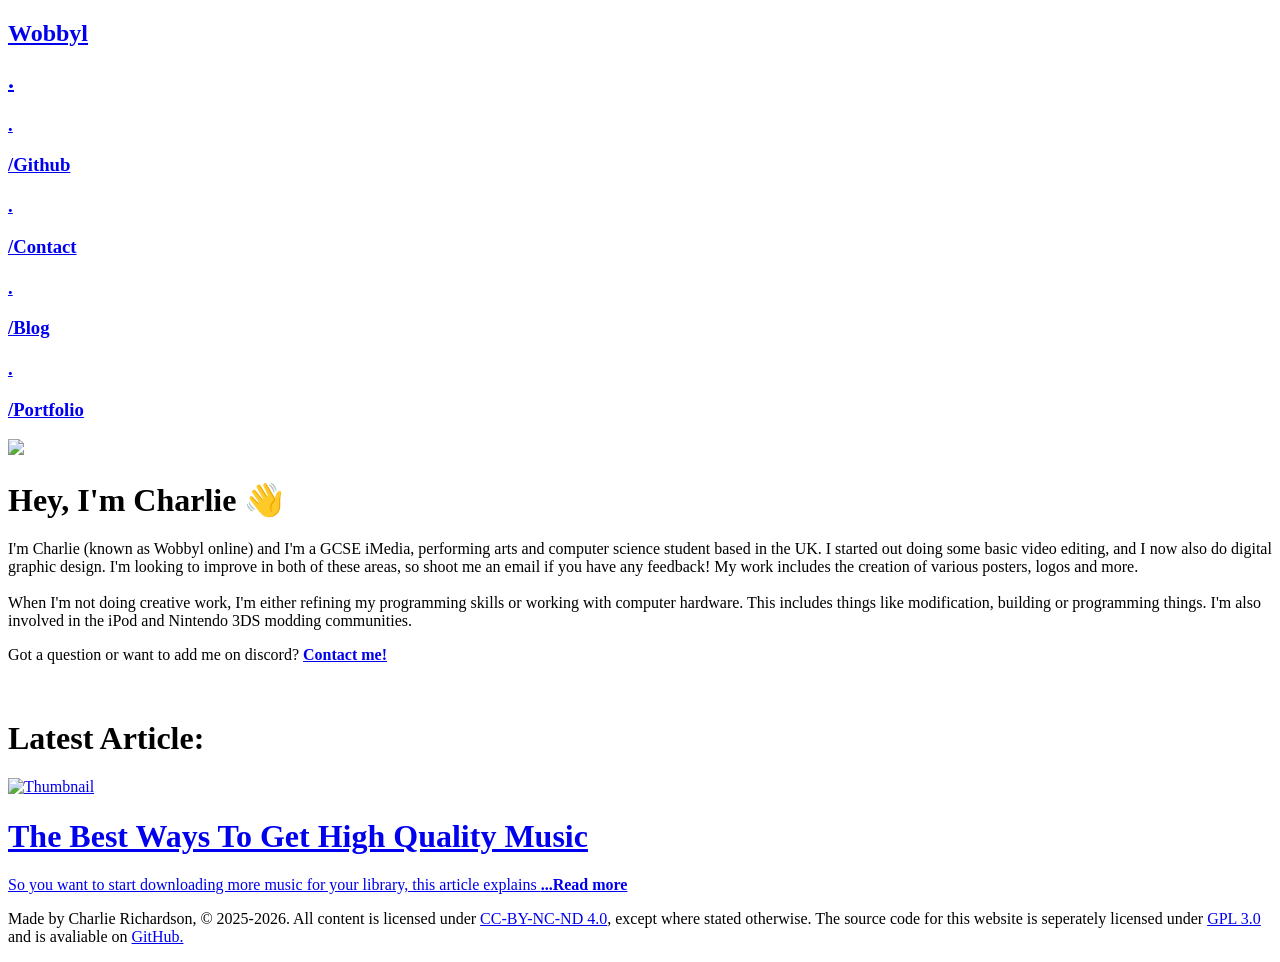
==== index.html @ a1715677 "upadted bio" ====
<!DOCTYPE html>
<head>
    <link rel="stylesheet" href="style.css">
    <link rel="icon" href="icon.png" type="image/png">
    <meta name="viewport" content="width=device-width, initial-scale=1.0"> 
    <style>
    @import url('https://fonts.googleapis.com/css2?family=DM+Serif+Display:ital@0;1&family=Space+Mono:ital,wght@0,400;0,700;1,400;1,700&display=swap');
    </style>
    <style>
    @import url('https://fonts.googleapis.com/css2?family=Jost:ital,wght@0,100..900;1,100..900&display=swap');
    </style>
    <title>Wobbyl</title>
</head>

<body>
    <div class="content">
        <div class="top">           <!--Top Bar & Links-->
            <a id="istlink" href="index.html"><h2>Wobbyl</h2><h2 id="period-h2">.</h2></a>
            <a id="toplink" href="https://github.com/Wobbyl" target="_blank"><h3 id="period-h2">.</h3><h3>/Github</h3></a>
            <a id="toplink" href="contact.html"><h3 id="period-h2">.</h3><h3>/Contact</h3></a>
            <a id="toplink" href="blog.html"><h3 id="period-h2">.</h3><h3>/Blog</h3></a>
            <a id="toplink" href="portfolio.html"><h3 id="period-h2">.</h3><h3>/Portfolio</h3></a>
            <a id="toplink" href="https://linktr.ee/ist.media" target="_blank"><img id="linktree" src="Assets/linktree.png"></a>
        </div>
        <div class="main">          <!--Main Content-->
            <h1>Hey, I'm Charlie 👋</h1>
            <p>I'm Charlie (known as Wobbyl online) and I'm a GCSE iMedia, performing arts and computer science student based in the UK. I started out doing some basic video editing, and
                I now also do digital graphic design. I'm looking to improve in both of these areas, so shoot me an email if you have any feedback! My work includes
                the creation of various posters, logos and more.
                <br><br>
                When I'm not doing creative work, I'm either refining my programming skills or working with computer hardware. This includes things like modification,
                building or programming things. I'm also involved in the iPod and Nintendo 3DS modding communities.
            </p>
            <p>Got a question or want to add me on discord? <a style="font-weight: 600;" href="contact.html">Contact me!</a></p>
            <br>
            <h1>Latest Article:</h1>
        </div>

        <a href="Blog Pages/19-06-2025-the-best-ways-to-download-music.html" class="blogbox">
            <img src="Blog Images/19-06-2025-downloading-music/thumb.png" alt="Thumbnail">
            <h1>The Best Ways To Get High Quality Music</h1>
            <p>So you want to start downloading more music for your library, this article explains    <b>...Read more</b></p>
        </a>
    </div>


</body>

<footer class="bottom" id="long">
    
    <div>
         <p class="postinfo" id="bottombar">Made by Charlie Richardson, © 2025-2026. All content is licensed under <a id="bottombar" href="https://creativecommons.org/licenses/by-nc-nd/4.0/deed.en" target="_blank">CC-BY-NC-ND 4.0</a>, except where stated otherwise. The source code for this website is seperately licensed under <a id="bottombar" href="https://www.gnu.org/licenses/gpl-3.0.en.html" target="_blank">GPL 3.0</a> and is avaliable on <a id="bottombar" href="https://github.com/Wobbyl/wobbyl.github.io" target="_blank">GitHub.</a></p>
    </div>

</footer>
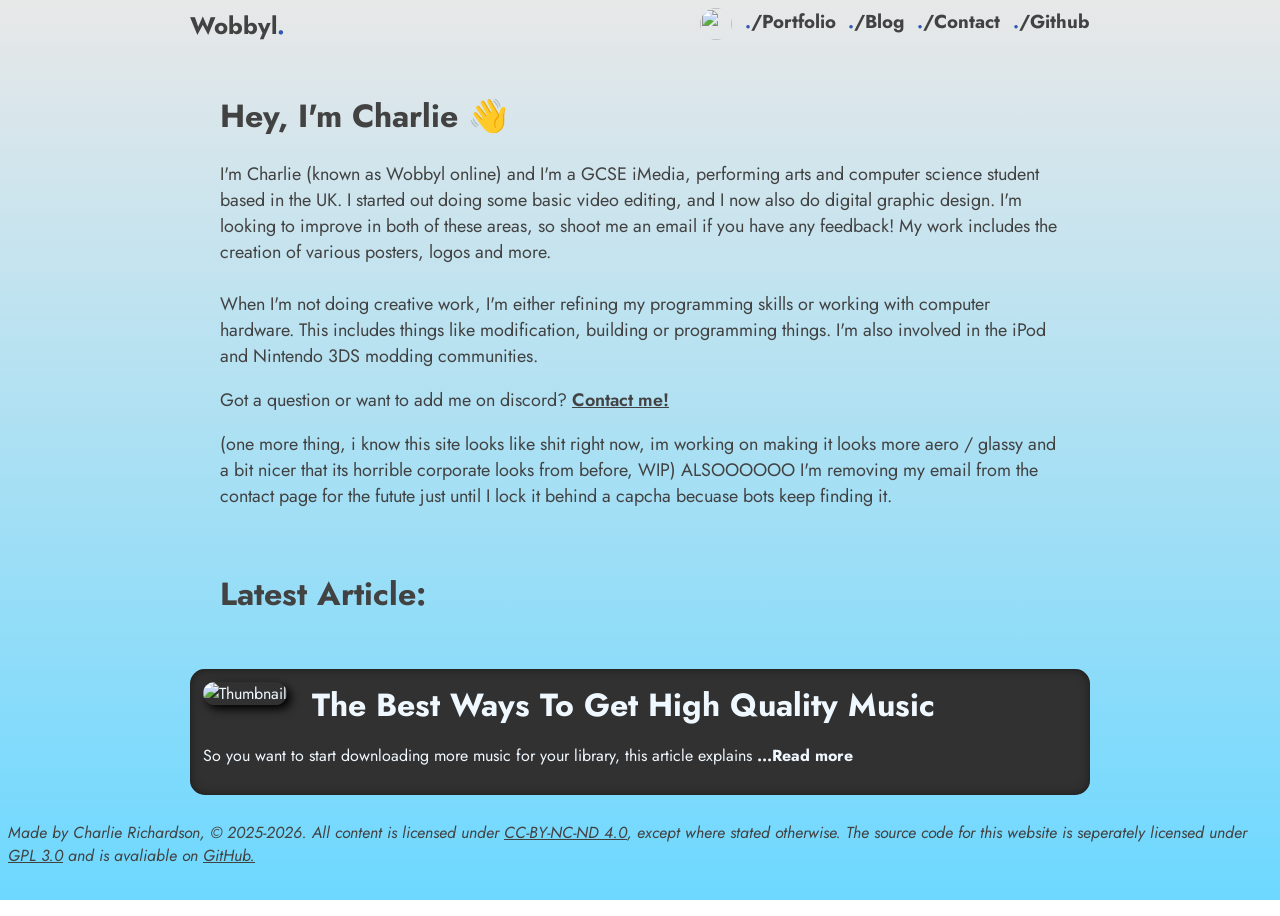
==== commit e611e512: "Big technical changes coming soon" ====
--- a/index.html
+++ b/index.html
@@ -1,7 +1,7 @@
 <!DOCTYPE html>
 <head>
     <link rel="stylesheet" href="style.css">
-    <link rel="icon" href="icon.png" type="image/png">
+    <link rel="icon" href="/Assets/icon.png" type="image/png">
     <meta name="viewport" content="width=device-width, initial-scale=1.0"> 
     <style>
     @import url('https://fonts.googleapis.com/css2?family=DM+Serif+Display:ital@0;1&family=Space+Mono:ital,wght@0,400;0,700;1,400;1,700&display=swap');
@@ -32,24 +32,23 @@
                 building or programming things. I'm also involved in the iPod and Nintendo 3DS modding communities.
             </p>
             <p>Got a question or want to add me on discord? <a style="font-weight: 600;" href="contact.html">Contact me!</a></p>
+            <p>(one more thing, i know this site looks like shit right now, im working on making it looks more aero / glassy and a bit nicer that its horrible corporate looks from before, WIP) ALSOOOOOO I'm removing my email from the contact page for the futute just until I lock it behind a capcha becuase bots keep finding it.</p>
             <br>
             <h1>Latest Article:</h1>
         </div>
 
         <a href="Blog Pages/19-06-2025-the-best-ways-to-download-music.html" class="blogbox">
-            <img src="Blog Images/19-06-2025-downloading-music/thumb.png" alt="Thumbnail">
+            <img src="Blog Images/19-06-2025-downloading-music/thumb.webp" alt="Thumbnail">
             <h1>The Best Ways To Get High Quality Music</h1>
             <p>So you want to start downloading more music for your library, this article explains    <b>...Read more</b></p>
         </a>
     </div>
-
-
 </body>
 
-<footer class="bottom" id="long">
+<footer id="bottombar"> <!--Footer Bar-->
     
     <div>
-         <p class="postinfo" id="bottombar">Made by Charlie Richardson, © 2025-2026. All content is licensed under <a id="bottombar" href="https://creativecommons.org/licenses/by-nc-nd/4.0/deed.en" target="_blank">CC-BY-NC-ND 4.0</a>, except where stated otherwise. The source code for this website is seperately licensed under <a id="bottombar" href="https://www.gnu.org/licenses/gpl-3.0.en.html" target="_blank">GPL 3.0</a> and is avaliable on <a id="bottombar" href="https://github.com/Wobbyl/wobbyl.github.io" target="_blank">GitHub.</a></p>
+         <p id="long">Made by Charlie Richardson, © 2025-2026. All content is licensed under <a id="bottombar" href="https://creativecommons.org/licenses/by-nc-nd/4.0/deed.en" target="_blank">CC-BY-NC-ND 4.0</a>, except where stated otherwise. The source code for this website is seperately licensed under <a id="bottombar" href="https://www.gnu.org/licenses/gpl-3.0.en.html" target="_blank">GPL 3.0</a> and is avaliable on <a id="bottombar" href="https://github.com/Wobbyl/wobbyl.github.io" target="_blank">GitHub.</a></p>
     </div>
 
 </footer>
--- a/style.css
+++ b/style.css
@@ -0,0 +1,320 @@
+/* Fonts */
+
+.space-mono-regular {
+  font-family: "Space Mono", monospace;
+  font-weight: 400;
+  font-style: normal;
+}
+
+.space-mono-bold {
+  font-family: "Space Mono", monospace;
+  font-weight: 700;
+  font-style: normal;
+}
+
+.space-mono-regular-italic {
+  font-family: "Space Mono", monospace;
+  font-weight: 400;
+  font-style: italic;
+}
+
+.space-mono-bold-italic {
+  font-family: "Space Mono", monospace;
+  font-weight: 700;
+  font-style: italic;
+}
+
+
+.jost-uniquifier {
+  font-family: "Jost", sans-serif;
+  font-optical-sizing: auto;
+  font-weight: 400;
+  font-style: normal;
+}
+
+/* Body & All Content */
+
+body {
+    background-image: linear-gradient(to bottom, #E8E8E8, #6DD8FF);
+    background-attachment: fixed;
+    background-size: cover;
+    min-height: 100vh;
+}
+
+.content {
+    max-width: 900px;
+    margin-left: auto;
+    margin-right: auto;
+    display: block;
+}
+
+/* Float in Animation */
+
+@keyframes FloatIn {
+  0% {
+    transform: translateY(5%);
+    opacity: 0%;
+  }
+  100% {
+    transform: translateY(0);
+    opacity: 100%;
+  }
+}
+
+.main {  
+  animation: 0.5s ease-out 0s 1 FloatIn;
+  
+  padding: 30px;
+}
+
+.blogbox {
+  animation: 0.5s ease-out 0s 1 FloatIn;
+  
+  padding: 30px;
+}
+
+.portfolio {
+  animation: 0.5s ease-out 0s 1 FloatIn;
+  
+  padding: 30px;
+}
+
+
+/* Top Bar (Links & Header) */
+
+.top h2 {
+    font-family: "Jost";
+    color: rgb(66, 66, 66);
+    display: inline;
+}
+
+.top h3 {
+    font-family: "Jost";
+    color: rgb(66, 66, 66);
+    display: inline;
+}
+
+
+#toplink {
+    text-decoration: none;
+    font-family: "Jost";
+    color: rgb(66, 66, 66);
+    display: inline;
+    padding-left: 1vw;
+    float: right;
+}
+
+#toplink:hover{
+    text-decoration-color: rgb(27, 27, 27);
+    text-decoration: underline;
+}
+
+#istlink {
+    text-decoration: none;
+    font-family: "Jost";
+    color: rgb(66, 66, 66);
+    display: inline;
+    float: left;
+}
+
+#istlink:hover{
+    text-decoration-color: rgb(27, 27, 27);
+    text-decoration: underline;
+}
+
+#linktree {
+    border-radius: 100%;
+    display: inline;
+    width: 2em;
+    height: 2em;
+    float: right;
+}
+
+/* Full Stops */
+
+#period {
+    color: rgb(51, 87, 182);
+}
+
+#period-h2 {
+    color: rgb(51, 87, 182);
+    display: inline;
+}
+
+#period-h1 {
+    color: rgb(51, 87, 182);
+    display: inline;
+}
+
+/* Main Contect */
+
+.main {
+    padding-top: 5vw;
+    color: rgb(66, 66, 66);
+    font-family: "Jost";
+}
+
+.main a {
+    color: rgb(66, 66, 66);
+    text-decoration: underline;
+}
+
+.main a:hover {
+    text-decoration: underline;
+}
+
+.main p {
+    font-size: 18px;
+}
+
+/* Blog Link Box */
+
+.blogbox img {
+  max-width: 35%;
+  max-height: 35%;
+  border-radius: 15px;
+  display: block;
+  float: left;
+  margin-right: 2vw;
+  box-shadow: 4px 4px 10px rgb(0, 0, 0);
+}
+
+.blogbox {
+  background-color: rgb(49, 49, 49);
+  padding: 1vw;
+  color: aliceblue;
+  font-family: "Jost";
+  border-radius: 15px;
+  box-shadow: inset 0 0 10px rgb(27, 27, 27);
+  height: 100%;
+  margin-bottom: 2vw;
+  display: block;
+  text-decoration: none;
+}
+
+.blogbox h1 {
+  display: table-cell;
+  vertical-align: top;
+}
+
+.blogbox:hover {
+  background-color: rgb(65, 65, 65);
+  border-radius: 15px;
+  box-shadow: inset 0 0 10px #656565;
+}
+
+/* Blog Styling */
+
+.postinfo {
+  color: rgb(66, 66, 66);
+  font-style: italic;
+}
+
+.blogtopimage {
+  max-width: 100%;
+  border-radius: 15px;
+  box-shadow: 4px 4px 10px rgb(0, 0, 0);
+}
+
+.blogimagesmall {
+  max-width: 50%;
+  border-radius: 15px;
+  margin: auto;
+  display: block;
+  box-shadow: 4px 4px 10px rgb(0, 0, 0);
+}
+
+/* Bottom Bar / Footer */
+
+.bottom {
+  font-family: "Jost";
+  overflow: hidden;
+  bottom: 0;
+  width: 100%;
+  background-color: rgb(27, 27, 27);
+  padding: 0;
+  margin: 0;
+  position: fixed;
+  left: 0;
+  bottom: 0;
+}
+
+.long {
+  font-family: "Jost";
+  overflow: hidden;
+  bottom: 0;
+  width: 100%;
+  background-color: rgb(27, 27, 27);
+  padding: 0;
+  margin: 0;
+  position: fixed;
+  left: 0;
+  bottom: 0;
+  max-width: 100vh;
+}
+
+#bottombar {
+  font-family: "Jost";
+  color: rgb(66, 66, 66);
+  font-style: italic;
+}
+
+#bottombar a {
+  text-decoration: underline;
+  color: rgb(66, 66, 66);
+  padding: 0px;
+}
+
+#bottombar a:hover {
+  text-decoration: none;
+  color: rgb(66, 66, 66);
+  padding: 0px;
+}
+
+#bottombar a:active {
+  text-decoration: underline;
+  color: rgb(66, 66, 66);
+  padding: 0px;
+}
+
+#bottombar a:visited {
+  text-decoration: underline;
+  color: rgb(66, 66, 66);
+  padding: 0px;
+}
+
+/* Portfolio Items */
+
+.portfolio {
+  background-color: rgb(49, 49, 49);
+  padding: 1vw;
+  color: aliceblue;
+  font-family: "Jost";
+  border-radius: 15px;
+  box-shadow: inset 0 0 10px rgb(27, 27, 27);
+  height: 100%;
+  width: 26%;
+  margin: 0.5vw;
+  display: inline-block;
+  text-decoration: none;
+
+}
+
+.portfolio img {
+  max-width: 100%;
+  max-height: 100%;
+  border-radius: 15px;
+  box-shadow: 4px 4px 10px rgb(0, 0, 0);
+  display: inline-block;
+}
+
+.portfolio h1 {
+  display: table-cell;
+  vertical-align: top;
+}
+
+.portfolio:hover {
+  background-color: rgb(65, 65, 65);
+  border-radius: 15px;
+  box-shadow: inset 0 0 10px #656565;
+}
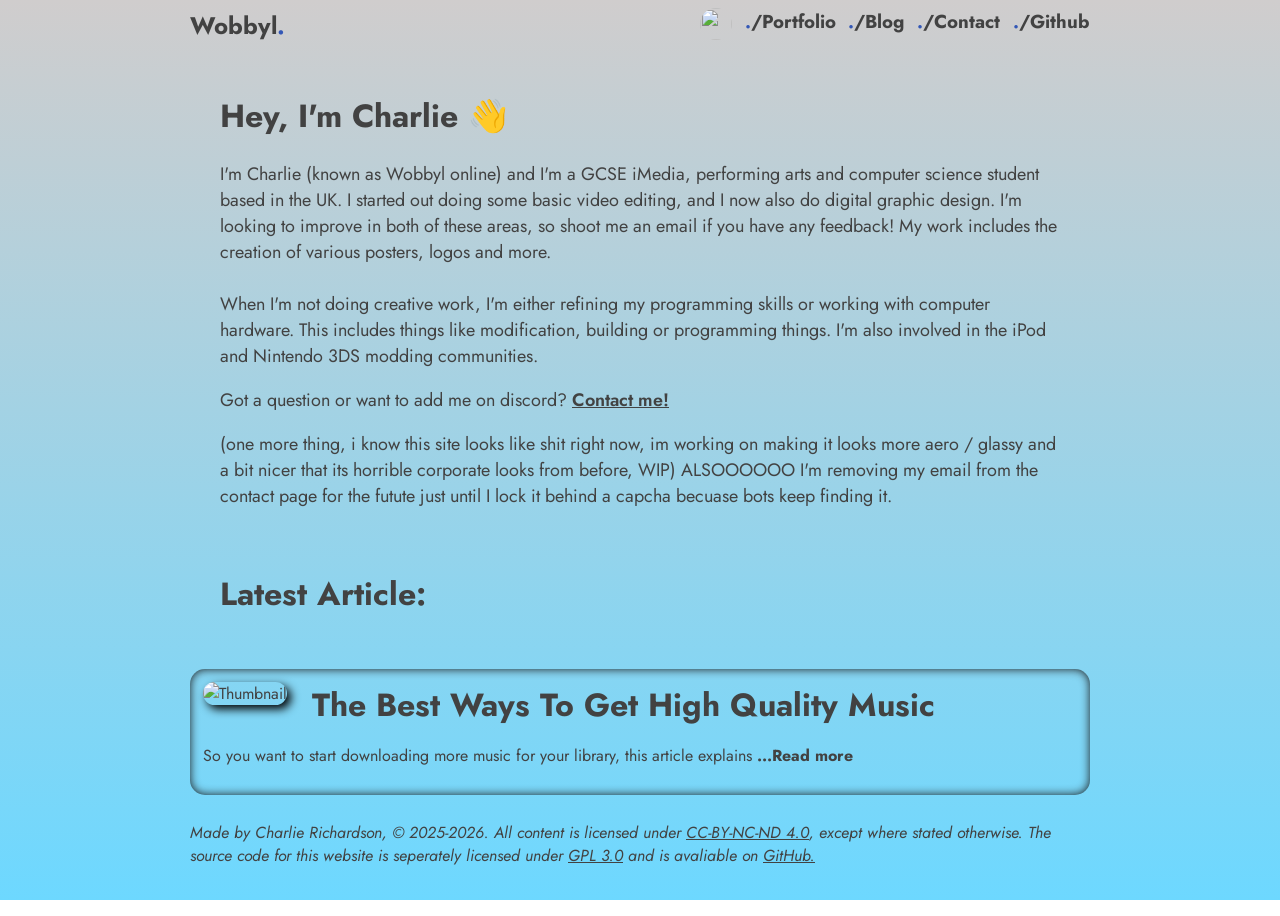
==== commit 74192b64: "Tidied usused fonts, moved footer to exact width of content" ====
--- a/index.html
+++ b/index.html
@@ -3,9 +3,6 @@
     <link rel="stylesheet" href="style.css">
     <link rel="icon" href="/Assets/icon.png" type="image/png">
     <meta name="viewport" content="width=device-width, initial-scale=1.0"> 
-    <style>
-    @import url('https://fonts.googleapis.com/css2?family=DM+Serif+Display:ital@0;1&family=Space+Mono:ital,wght@0,400;0,700;1,400;1,700&display=swap');
-    </style>
     <style>
     @import url('https://fonts.googleapis.com/css2?family=Jost:ital,wght@0,100..900;1,100..900&display=swap');
     </style>
--- a/style.css
+++ b/style.css
@@ -1,29 +1,4 @@
 /* Fonts */
-
-.space-mono-regular {
-  font-family: "Space Mono", monospace;
-  font-weight: 400;
-  font-style: normal;
-}
-
-.space-mono-bold {
-  font-family: "Space Mono", monospace;
-  font-weight: 700;
-  font-style: normal;
-}
-
-.space-mono-regular-italic {
-  font-family: "Space Mono", monospace;
-  font-weight: 400;
-  font-style: italic;
-}
-
-.space-mono-bold-italic {
-  font-family: "Space Mono", monospace;
-  font-weight: 700;
-  font-style: italic;
-}
-
 
 .jost-uniquifier {
   font-family: "Jost", sans-serif;
@@ -35,7 +10,7 @@
 /* Body & All Content */
 
 body {
-    background-image: linear-gradient(to bottom, #E8E8E8, #6DD8FF);
+    background-image: linear-gradient(to bottom, #d0cdcd, #6DD8FF);
     background-attachment: fixed;
     background-size: cover;
     min-height: 100vh;
@@ -180,9 +155,8 @@
 }
 
 .blogbox {
-  background-color: rgb(49, 49, 49);
   padding: 1vw;
-  color: aliceblue;
+  color: rgb(66, 66, 66);
   font-family: "Jost";
   border-radius: 15px;
   box-shadow: inset 0 0 10px rgb(27, 27, 27);
@@ -230,7 +204,7 @@
   font-family: "Jost";
   overflow: hidden;
   bottom: 0;
-  width: 100%;
+  max-width: 900px;
   background-color: rgb(27, 27, 27);
   padding: 0;
   margin: 0;
@@ -253,6 +227,13 @@
   max-width: 100vh;
 }
 
+footer {
+  max-width: 900px;
+  margin-left: auto;
+  margin-right: auto;
+  display: block;
+}
+
 #bottombar {
   font-family: "Jost";
   color: rgb(66, 66, 66);
